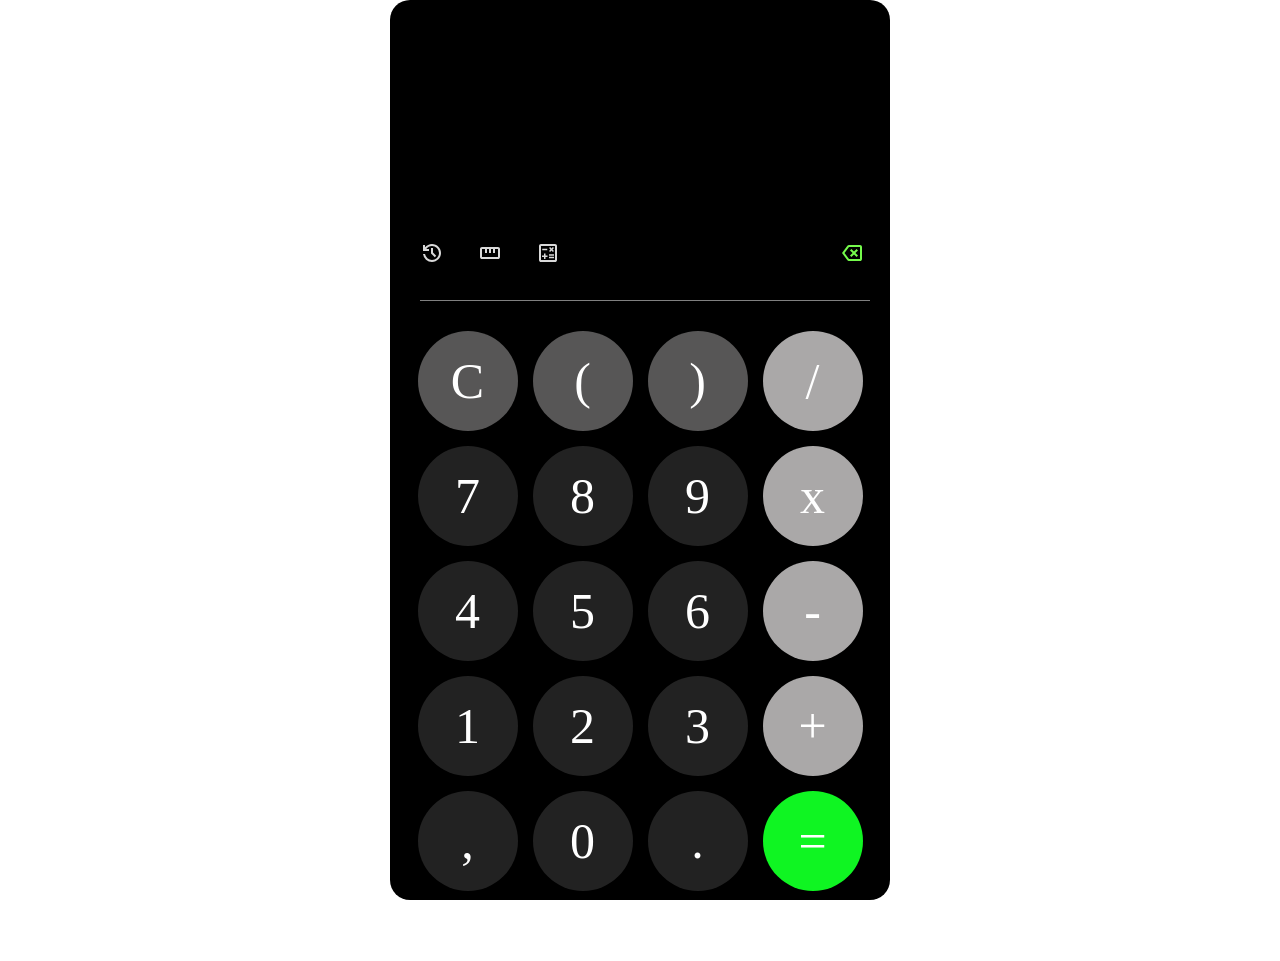
==== Calc/index.html @ e1b902b7 "." ====
<!doctype html>
<html lang="en">
  <head>
    <meta charset="UTF-8" />
    <meta name="viewport" content="width=device-width, initial-scale=1.0" />
    <title>Document</title>
    <link rel="stylesheet" href="style.css" />
  </head>
  <body>
    <div class="phone">
      <div class="input-sec">
        <input type="text " id="input" />
      </div>
      <div class="middle">
        <div class="mid-left">
          <img class="clock" src="./icons/clock.svg" />
          <img class="ruler" src="./icons/ruler.svg" />
          <img class="math" src="./icons/math.svg" />
        </div>
        <div class="mid-right">
          <img class="backspace" id="backspace" src="./icons/backspace.svg" />
        </div>
      </div>
      <div class="btn-sec">
        <div class="btn grey" id="clear">C</div>
        <div class="btn grey" id="bracket1">(</div>
        <div class="btn grey" id="bracket2">)</div>

        <div class="btn lightgrey" id="divide">/</div>
        <div class="btn" id="seven">7</div>
        <div class="btn" id="eight">8</div>
        <div class="btn" id="nine">9</div>
        <div class="btn lightgrey" id="times">x</div>
        <div class="btn" id="four">4</div>
        <div class="btn" id="five">5</div>
        <div class="btn" id="six">6</div>
        <div class="btn lightgrey" id="minus">-</div>
        <div class="btn" id="one">1</div>
        <div class="btn" id="two">2</div>
        <div class="btn" id="three">3</div>
        <div class="btn lightgrey" id="plus">+</div>
        <div class="btn" id="comma">,</div>
        <div class="btn" id="zero">0</div>
        <div class="btn" id="dot">.</div>
        <div class="btn green" id="equal">=</div>
      </div>
    </div>
    <script src="script.js"></script>
  </body>
</html>
---- Calc/style.css ----
body {
  margin: 0;
  height: 100vh;
  display: flex;
  justify-content: center;
  align-items: center;
}
.phone {
  height: 900px;
  width: 500px;
  background-color: black;
  border-radius: 20px;
}
.input-sec {
  height: 20%;
  width: 100%;
  display: flex;
  justify-content: center;
  align-items: flex-end;
}
input {
  width: 95%;
  height: 50px;
  color: white;
  background-color: black;
  display: flex;
  justify-content: flex-end;
  align-items: center;
  font-size: 50px;
  font-weight: 600;
  box-shadow: none;
  border: none;
}
.middle {
  height: 10%;
  width: 90%;
  display: flex;
  margin: 30px;
  gap: 250px;
  border-bottom: 1px solid grey;
  align-items: center;
}
.clock {
  margin-right: 30px;
}
.ruler {
  margin-right: 30px;
}
.math {
  margin-right: 30px;
}
.btn-sec {
  height: 70%;
  width: 100%;
  display: grid;
  grid-template-columns: repeat(4, 100px);
  grid-template-rows: repeat(5, 100px);
  justify-content: center;
  gap: 15px;
}
.btn {
  background-color: rgb(34, 34, 34);
  border-radius: 100%;
  color: white;
  font-size: 50px;
  display: flex;
  justify-content: center;
  align-items: center;
}
.grey {
  background-color: rgb(87, 86, 86);
}
.lightgrey {
  background-color: rgb(170, 168, 168);
}
.green {
  background-color: rgb(15, 245, 34);
}
.btn:hover {
  opacity: 0.7;
}
.backspace:hover {
  background-color: aliceblue;
  opacity: 0.5;
  border-radius: 100%;
}
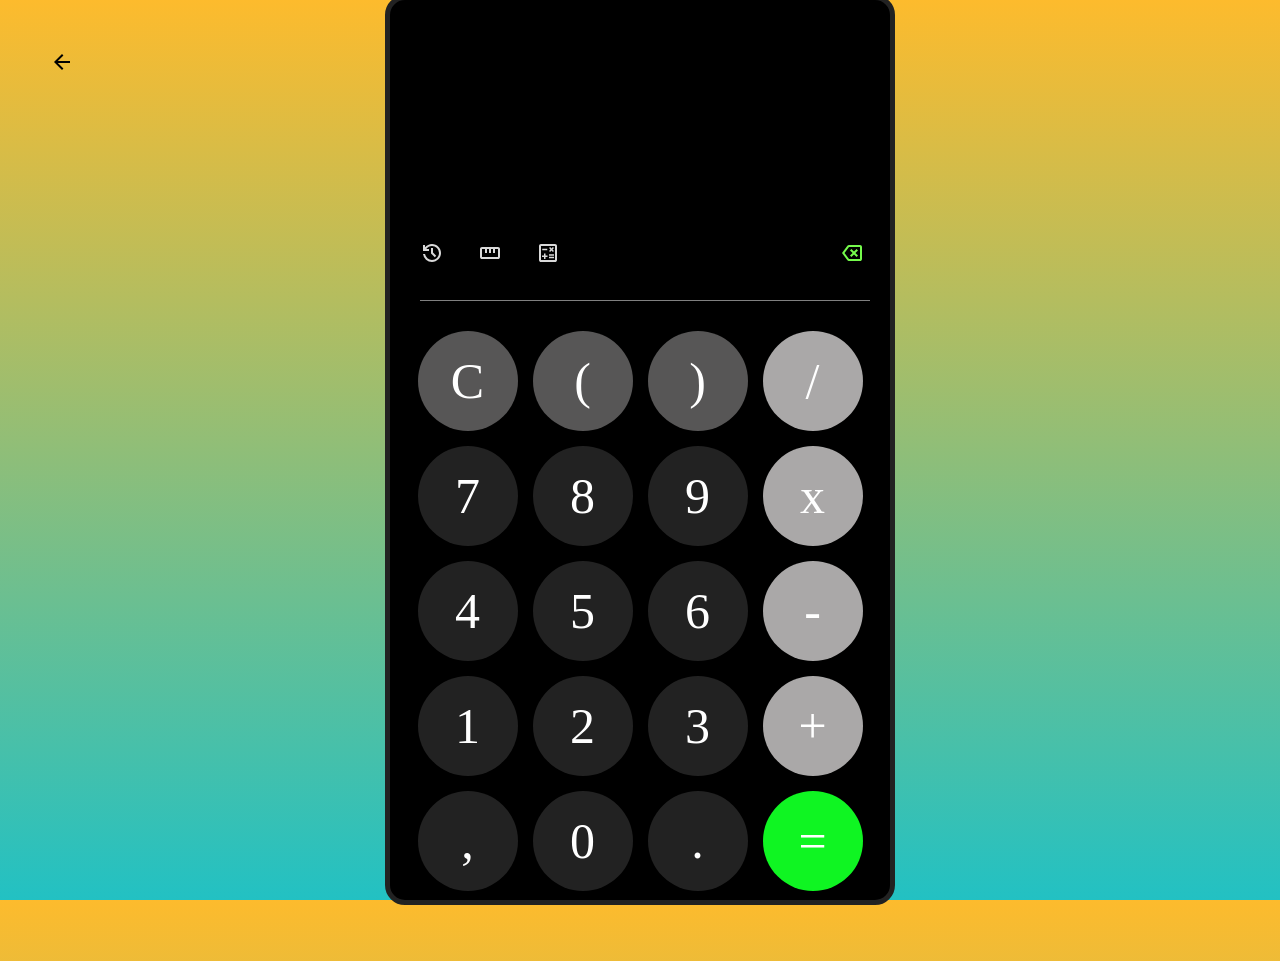
==== commit ca36d667: "added connections between html" ====
--- a/Calc/index.html
+++ b/Calc/index.html
@@ -7,6 +7,12 @@
     <link rel="stylesheet" href="style.css" />
   </head>
   <body>
+    <div class="back">
+      <a href="../index.html">
+        <img
+          src="./icons/arrow_back_24dp_000000_FILL0_wght400_GRAD0_opsz24.svg"
+      /></a>
+    </div>
     <div class="phone">
       <div class="input-sec">
         <input type="text " id="input" />
--- a/Calc/style.css
+++ b/Calc/style.css
@@ -4,12 +4,26 @@
   display: flex;
   justify-content: center;
   align-items: center;
+  background: #22c1c3;
+  background: linear-gradient(
+    0deg,
+    rgba(34, 193, 195, 1) 0%,
+    rgba(253, 187, 45, 1) 100%
+  );
+  position: relative;
 }
+.back {
+  position: absolute;
+  left: 50px;
+  top: 50px;
+}
+
 .phone {
   height: 900px;
   width: 500px;
   background-color: black;
   border-radius: 20px;
+  border: 5px solid rgb(34, 34, 34);
 }
 .input-sec {
   height: 20%;
